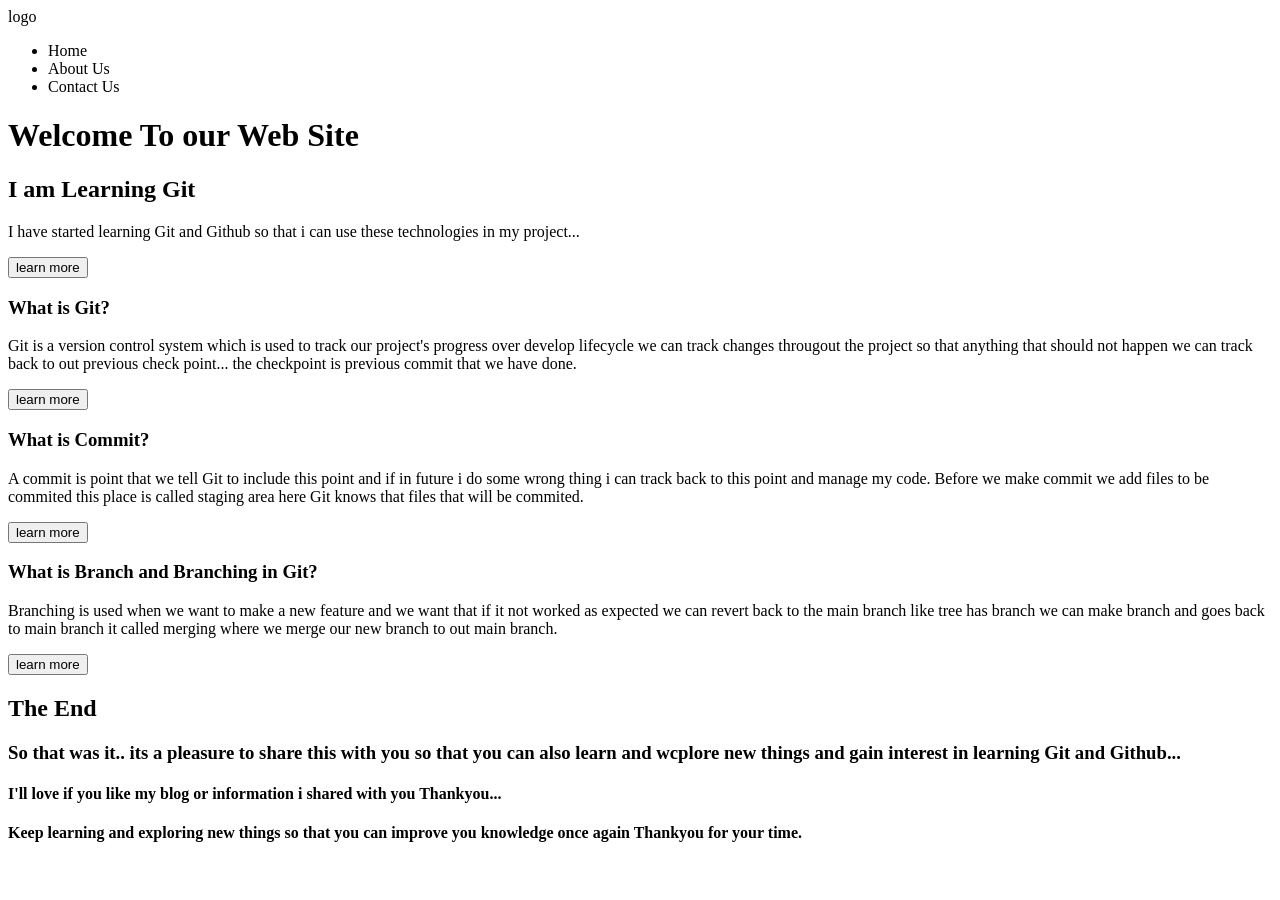
==== index.html @ a0a31708 "add and update content in index.html file." ====
<!DOCTYPE html>
<html lang="en">
<head>
  <meta charset="UTF-8">
  <meta name="viewport" content="width=device-width, initial-scale=1.0">
  <title>Git tutorial</title>
  <link rel="stylesheet" href="styles.css">
</head>
<body>
    <header>
      <nav>
        <div>logo</div>
        <ul>
          <li>Home</li>
          <li>About Us</li>
          <li>Contact Us</li>
        </ul>
      </nav>
    </header>
    <main>
      <div class="container">

        <h1>Welcome To our Web Site</h1>

        <h2>I am Learning Git</h2>
        
        <p>
          I have started learning Git and Github so that i can use these
          technologies in my project...
        </p>
        <div class="button">
          <button>learn more</button>
        </div>

        <h3>What is Git?</h3>
        <p>
          Git is a version control system which is used to track our project's
          progress over develop lifecycle we can track changes througout the
          project so that anything that should not happen we can track back to
          out previous check point... the checkpoint is previous commit that we
          have done.
        </p>
        <div class="button">
          <button>learn more</button>
        </div>
        <h3>What is Commit?</h3>
        <p>
          A commit is point that we tell Git to include this point and if in
          future i do some wrong thing i can track back to this point and manage
          my code. Before we make commit we add files to be commited this place
          is called staging area here Git knows that files that will be
          commited.
        </p>
        <div  class="button">
          <button>learn more</button>
        </div>
        <h3>What is Branch and Branching in Git?</h3>
        <p>
          Branching is used when we want to make a new feature and we want that
          if it not worked as expected we can revert back to the main branch
          like tree has branch we can make branch and goes back to main branch
          it called merging where we merge our new branch to out main branch.
        </p>
        <div class="button">
          <button>learn more</button>
        </div>
      </div>
    </main>

    <footer>
      <div>
        <h2>The End</h2>
        <h3>
          So that was it.. its a pleasure to share this with you so that you can
          also learn and wcplore new things and gain interest in learning Git
          and Github...
        </h3>
        <h4>
          I'll love if you like my blog or information i shared with you
          Thankyou...
        </h4>
        <h4>
          Keep learning and exploring new things so that you can improve you
          knowledge once again Thankyou for your time.
        </h4>
      </div>
    </footer>
  <script src="script.js"></script>
</body>
</html>
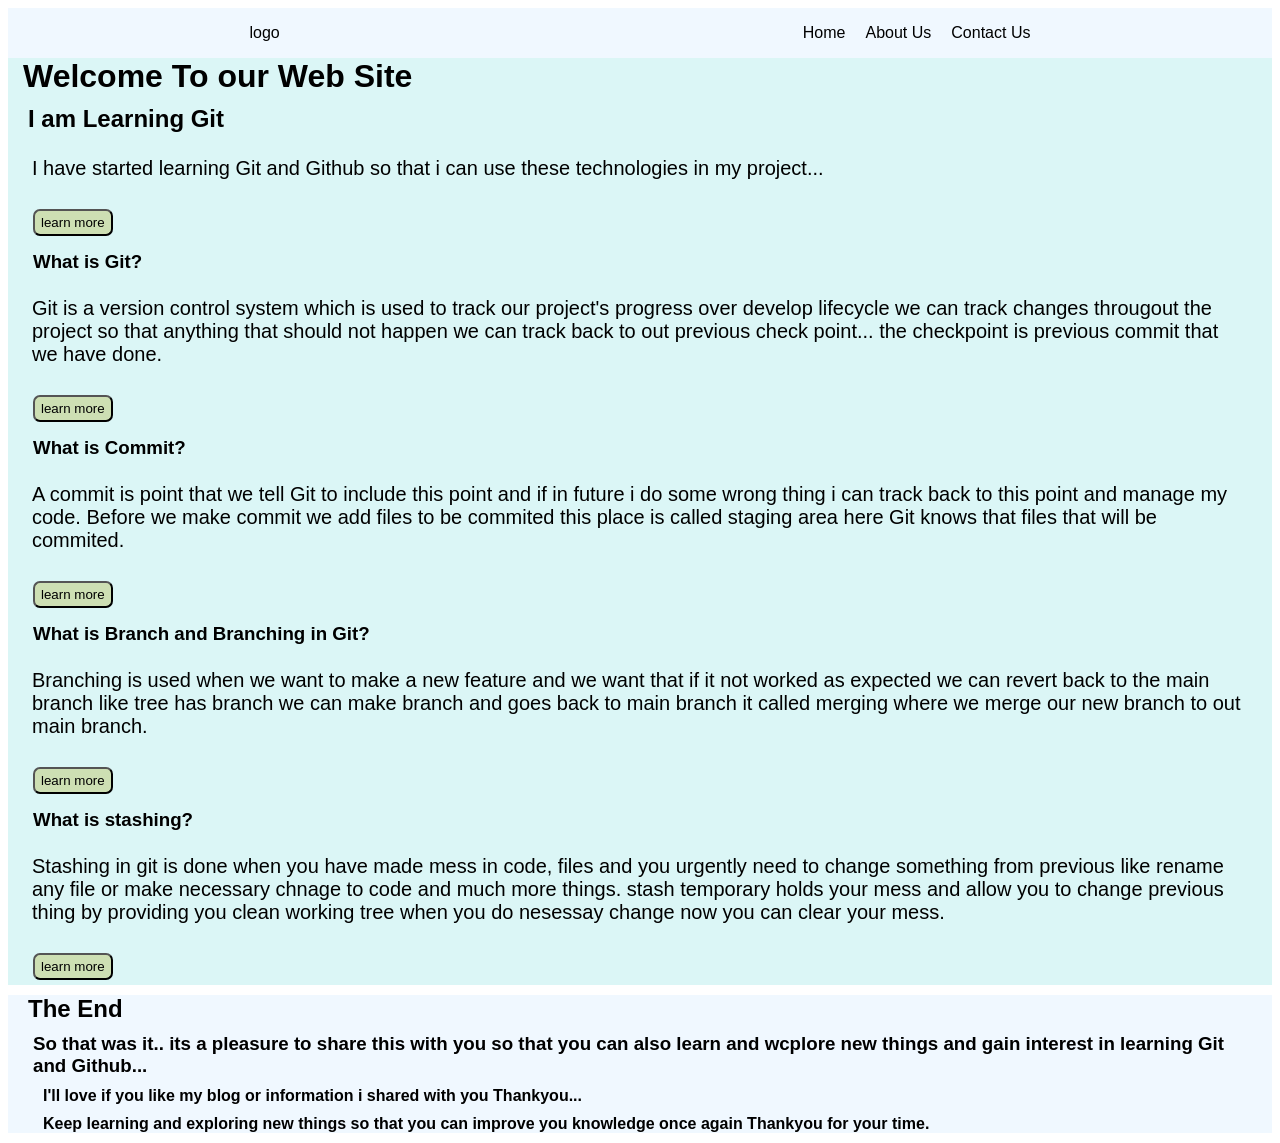
==== commit ca943374: "add paragraph about stashing in index.html" ====
--- a/index.html
+++ b/index.html
@@ -64,6 +64,13 @@
         <div class="button">
           <button>learn more</button>
         </div>
+        <h3>What is stashing?</h3>
+        <p>
+          Stashing in git is done when you have made mess in code, files and you urgently need to change something from previous like rename any file or make necessary chnage to code and much more things. stash temporary holds your mess and allow you to change previous thing by providing you clean working tree when you do nesessay change now you can clear your mess.
+        </p>
+        <div class="button">
+          <button>learn more</button>
+        </div>
       </div>
     </main>
 
--- a/styles.css
+++ b/styles.css
@@ -0,0 +1,59 @@
+*{
+    font-family: 'Segoe UI', Tahoma, Geneva, Verdana, sans-serif;
+}
+
+h1{
+    margin: 0px 15px;
+}
+h2{
+    margin: 10px 20px;
+}
+h3{
+    margin: 10px 25px;
+}
+h4{
+    margin: 10px 35px;
+}
+p{
+    margin: 1.5rem;
+    font-size: 20px;
+}
+button{
+    margin: 5px 25px; 
+    background-color: rgb(205, 223, 179);
+    padding: 4px 6px;
+    border-radius: 07px;
+}
+nav {
+    display: flex;
+    justify-content: space-around;
+    align-items: center;
+    background-color: aliceblue;
+}
+ul{
+    display: flex;
+    justify-content: center;
+    list-style: none;
+    gap: 20px;
+}
+
+li:hover{
+    cursor: pointer;
+    color: blue;
+    text-decoration: underline;
+}
+button{
+    transition: ease;
+}
+button:hover{
+    cursor: pointer;
+    box-shadow: rgb(53, 84, 94) 2px 4px 4px;
+    transition-duration: 0.25s;
+}
+main{
+    box-sizing: border-box;
+    background-color: rgb(219, 246, 246);
+}
+footer{
+    background-color: aliceblue;
+}
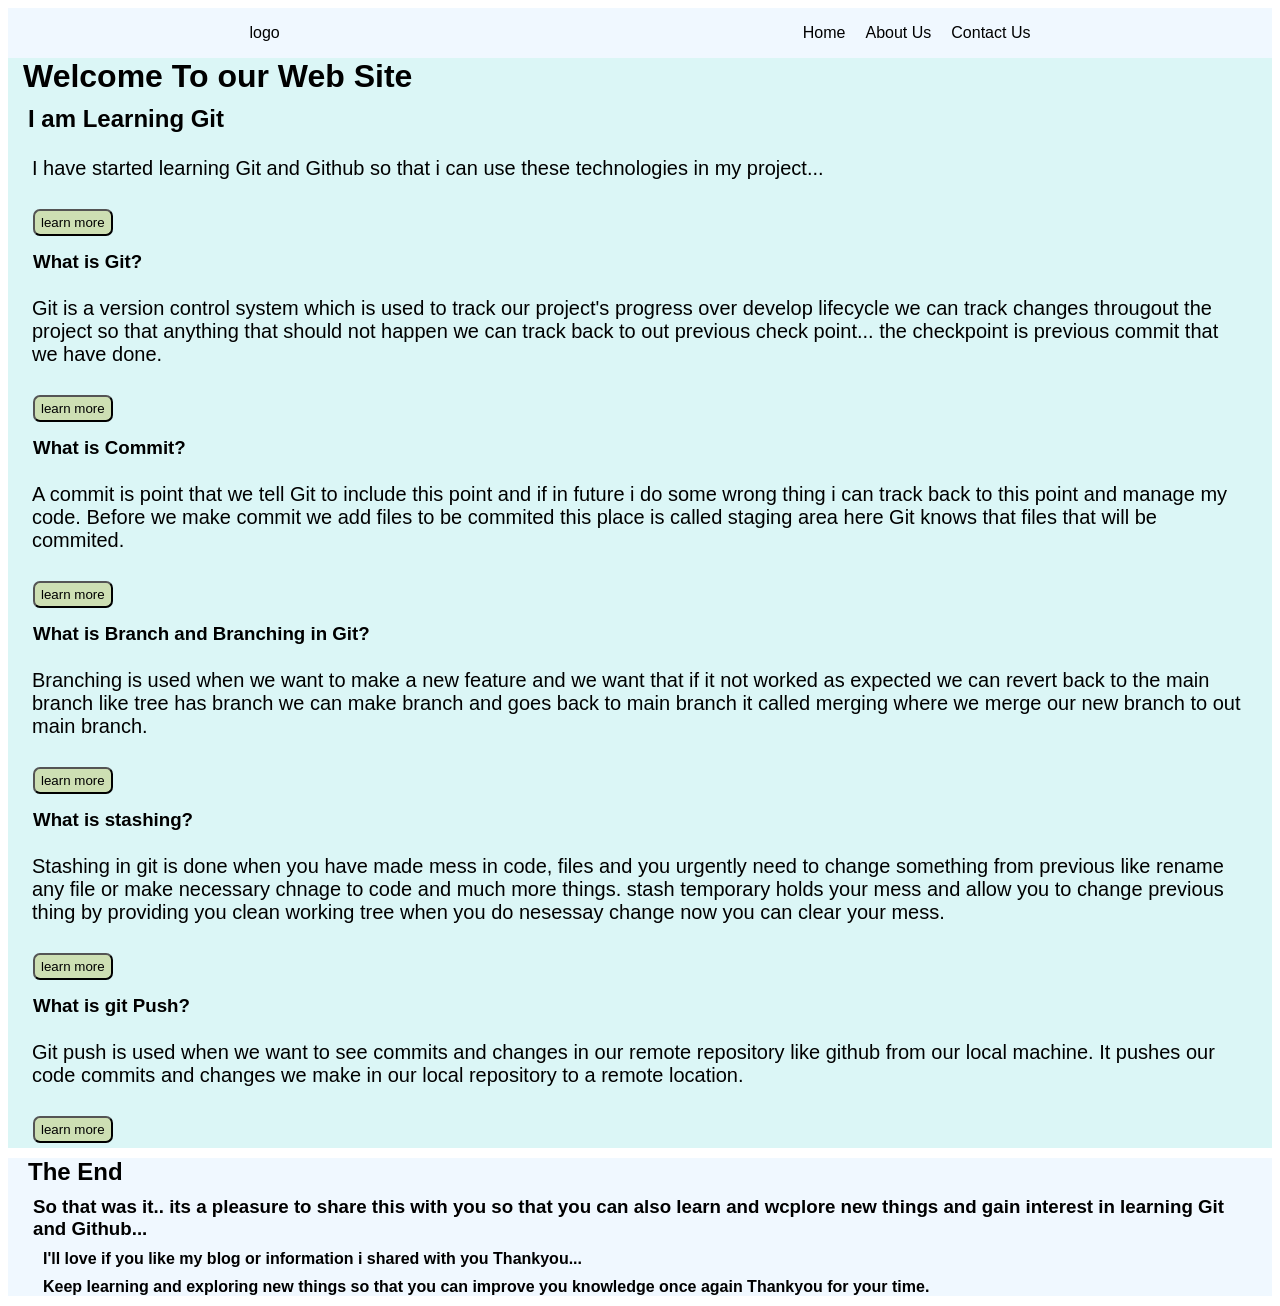
==== commit 1e4bd4e1: "add a paragraph about the Git Push command" ====
--- a/index.html
+++ b/index.html
@@ -1,12 +1,12 @@
-<!DOCTYPE html>
+<!doctype html>
 <html lang="en">
-<head>
-  <meta charset="UTF-8">
-  <meta name="viewport" content="width=device-width, initial-scale=1.0">
-  <title>Git tutorial</title>
-  <link rel="stylesheet" href="styles.css">
-</head>
-<body>
+  <head>
+    <meta charset="UTF-8" />
+    <meta name="viewport" content="width=device-width, initial-scale=1.0" />
+    <title>Git tutorial</title>
+    <link rel="stylesheet" href="styles.css" />
+  </head>
+  <body>
     <header>
       <nav>
         <div>logo</div>
@@ -19,11 +19,10 @@
     </header>
     <main>
       <div class="container">
-
         <h1>Welcome To our Web Site</h1>
 
         <h2>I am Learning Git</h2>
-        
+
         <p>
           I have started learning Git and Github so that i can use these
           technologies in my project...
@@ -51,7 +50,7 @@
           is called staging area here Git knows that files that will be
           commited.
         </p>
-        <div  class="button">
+        <div class="button">
           <button>learn more</button>
         </div>
         <h3>What is Branch and Branching in Git?</h3>
@@ -66,7 +65,19 @@
         </div>
         <h3>What is stashing?</h3>
         <p>
-          Stashing in git is done when you have made mess in code, files and you urgently need to change something from previous like rename any file or make necessary chnage to code and much more things. stash temporary holds your mess and allow you to change previous thing by providing you clean working tree when you do nesessay change now you can clear your mess.
+          Stashing in git is done when you have made mess in code, files and you
+          urgently need to change something from previous like rename any file
+          or make necessary chnage to code and much more things. stash temporary
+          holds your mess and allow you to change previous thing by providing
+          you clean working tree when you do nesessay change now you can clear
+          your mess.
+        </p>
+        <div class="button">
+          <button>learn more</button>
+        </div>
+        <h3>What is git Push?</h3>
+        <p>
+          Git push is used when we want to see commits and changes in our remote repository like github from our local machine. It pushes our code commits and changes we make in our local repository to a remote location.
         </p>
         <div class="button">
           <button>learn more</button>
@@ -92,6 +103,6 @@
         </h4>
       </div>
     </footer>
-  <script src="script.js"></script>
-</body>
-</html>+    <script src="script.js"></script>
+  </body>
+</html>
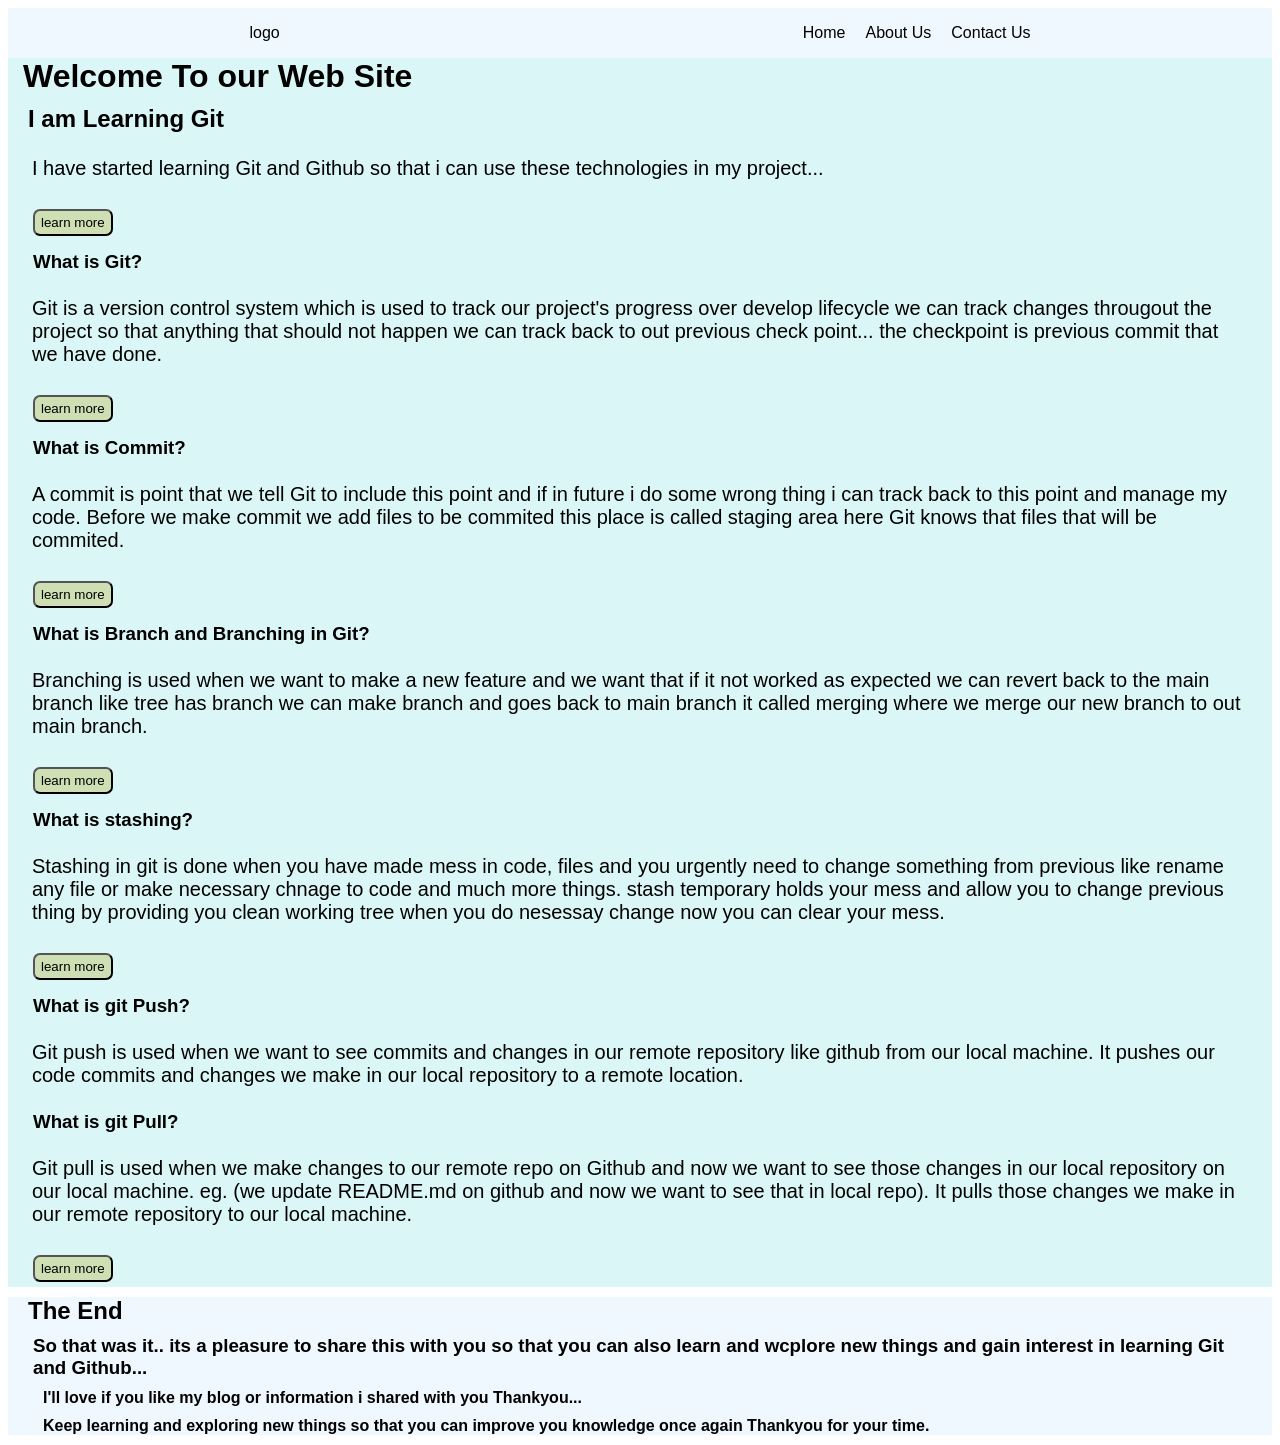
==== commit e27d2f40: "add new paragraph on git pull command" ====
--- a/index.html
+++ b/index.html
@@ -79,6 +79,10 @@
         <p>
           Git push is used when we want to see commits and changes in our remote repository like github from our local machine. It pushes our code commits and changes we make in our local repository to a remote location.
         </p>
+        <h3>What is git Pull?</h3>
+        <p>
+          Git pull is used when we make changes to our remote repo on Github and now we want to see those changes in our local repository on our local machine. eg. (we update README.md on github and now we want to see that in local repo). It pulls those changes we make in our remote repository to our local machine.
+        </p>
         <div class="button">
           <button>learn more</button>
         </div>
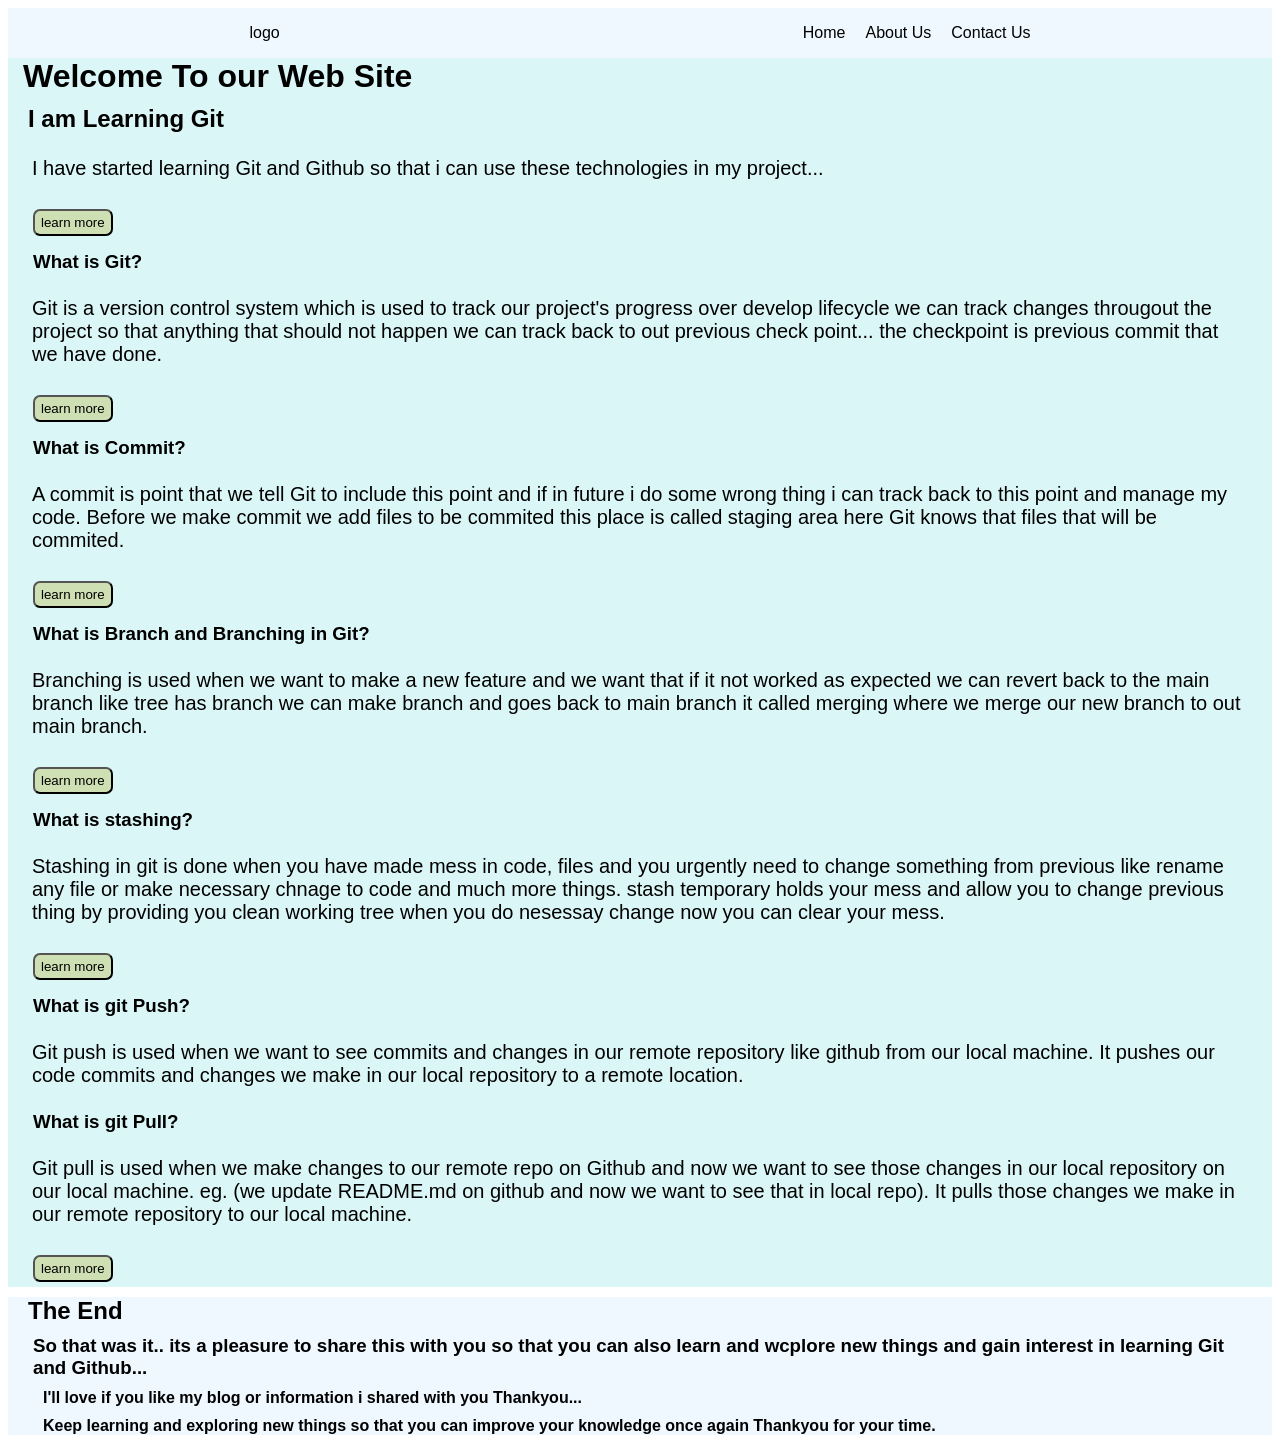
==== commit d90c4456: "finalize changes..." ====
--- a/index.html
+++ b/index.html
@@ -102,7 +102,7 @@
           Thankyou...
         </h4>
         <h4>
-          Keep learning and exploring new things so that you can improve you
+          Keep learning and exploring new things so that you can improve your
           knowledge once again Thankyou for your time.
         </h4>
       </div>
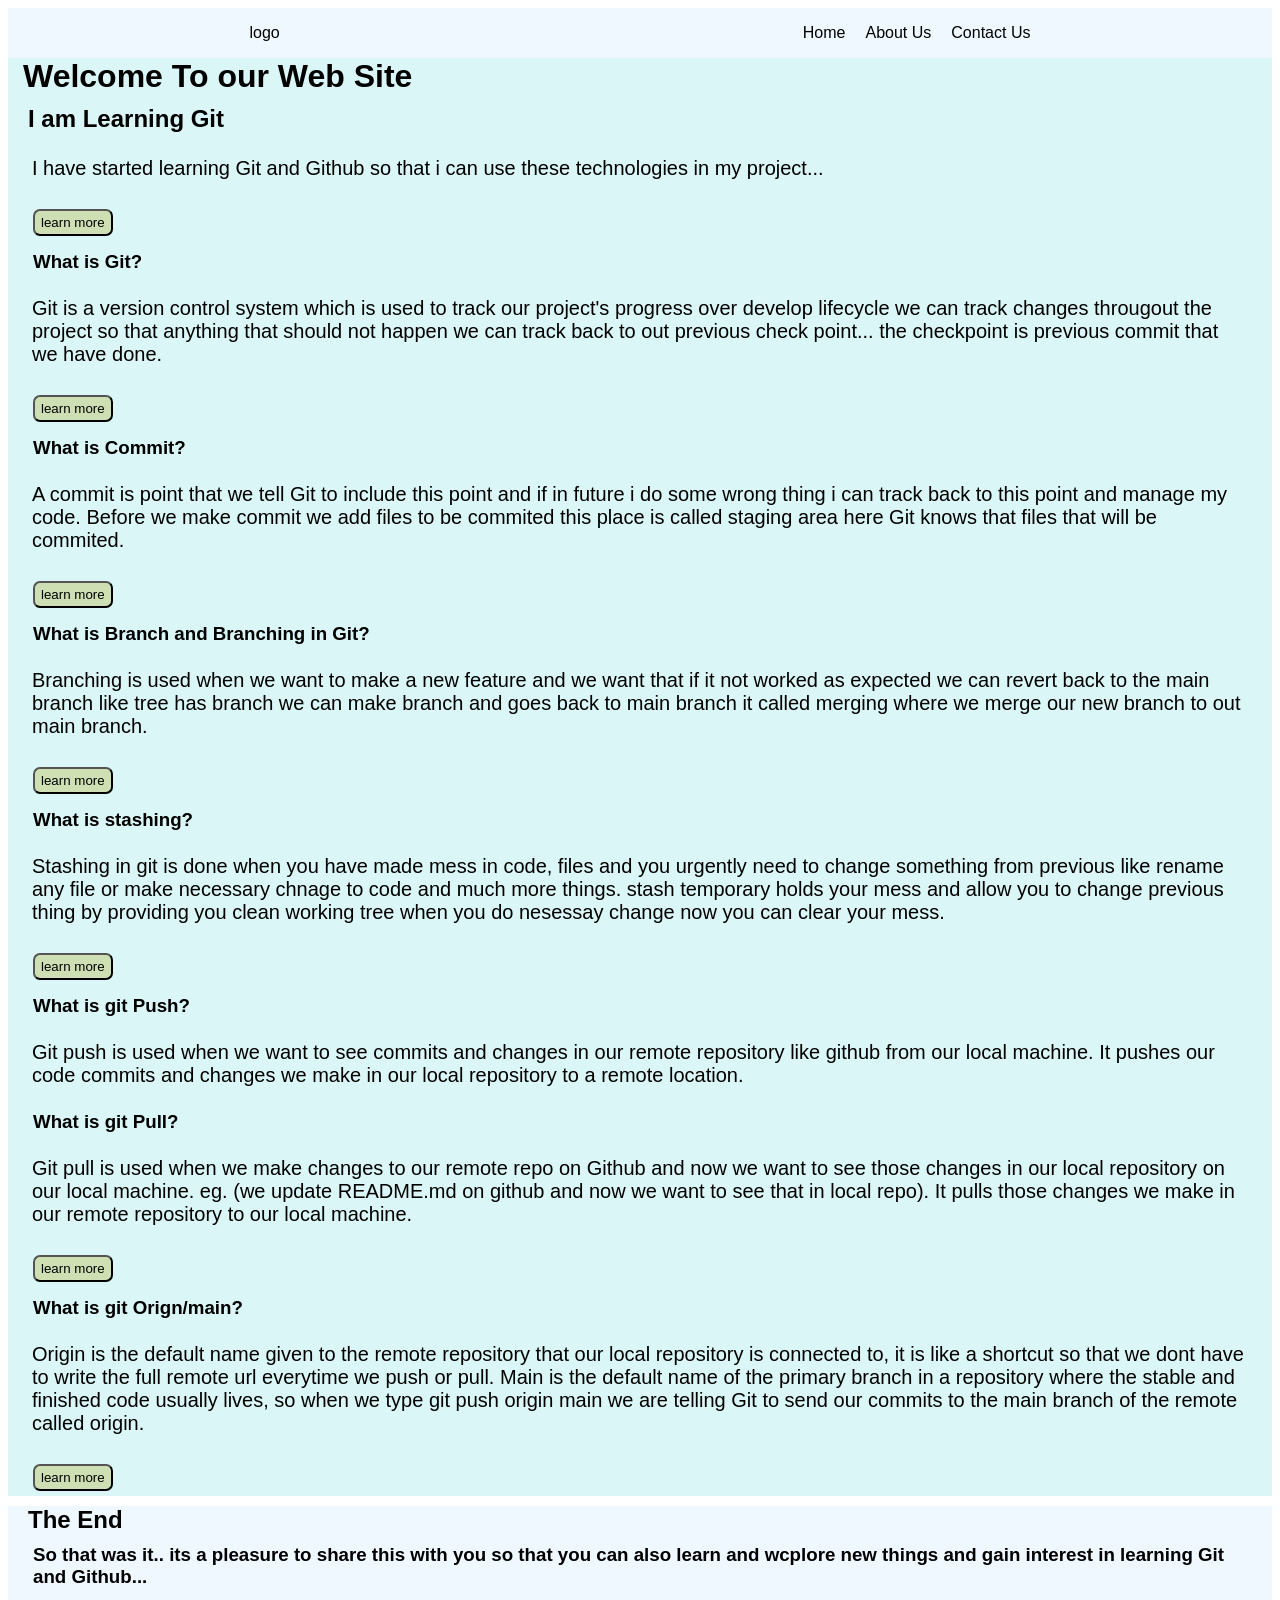
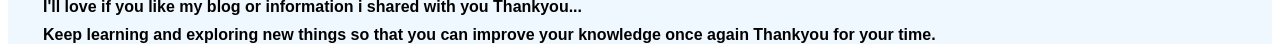
==== commit 34e64aaa: "add a new paragraph about origin/main" ====
--- a/index.html
+++ b/index.html
@@ -72,6 +72,7 @@
           you clean working tree when you do nesessay change now you can clear
           your mess.
         </p>
+
         <div class="button">
           <button>learn more</button>
         </div>
@@ -82,6 +83,13 @@
         <h3>What is git Pull?</h3>
         <p>
           Git pull is used when we make changes to our remote repo on Github and now we want to see those changes in our local repository on our local machine. eg. (we update README.md on github and now we want to see that in local repo). It pulls those changes we make in our remote repository to our local machine.
+        </p>
+        <div class="button">
+          <button>learn more</button>
+        </div>
+        <h3>What is git Orign/main?</h3>
+        <p>
+          Origin is the default name given to the remote repository that our local repository is connected to, it is like a shortcut so that we dont have to write the full remote url everytime we push or pull. Main is the default name of the primary branch in a repository where the stable and finished code usually lives, so when we type git push origin main we are telling Git to send our commits to the main branch of the remote called origin.
         </p>
         <div class="button">
           <button>learn more</button>
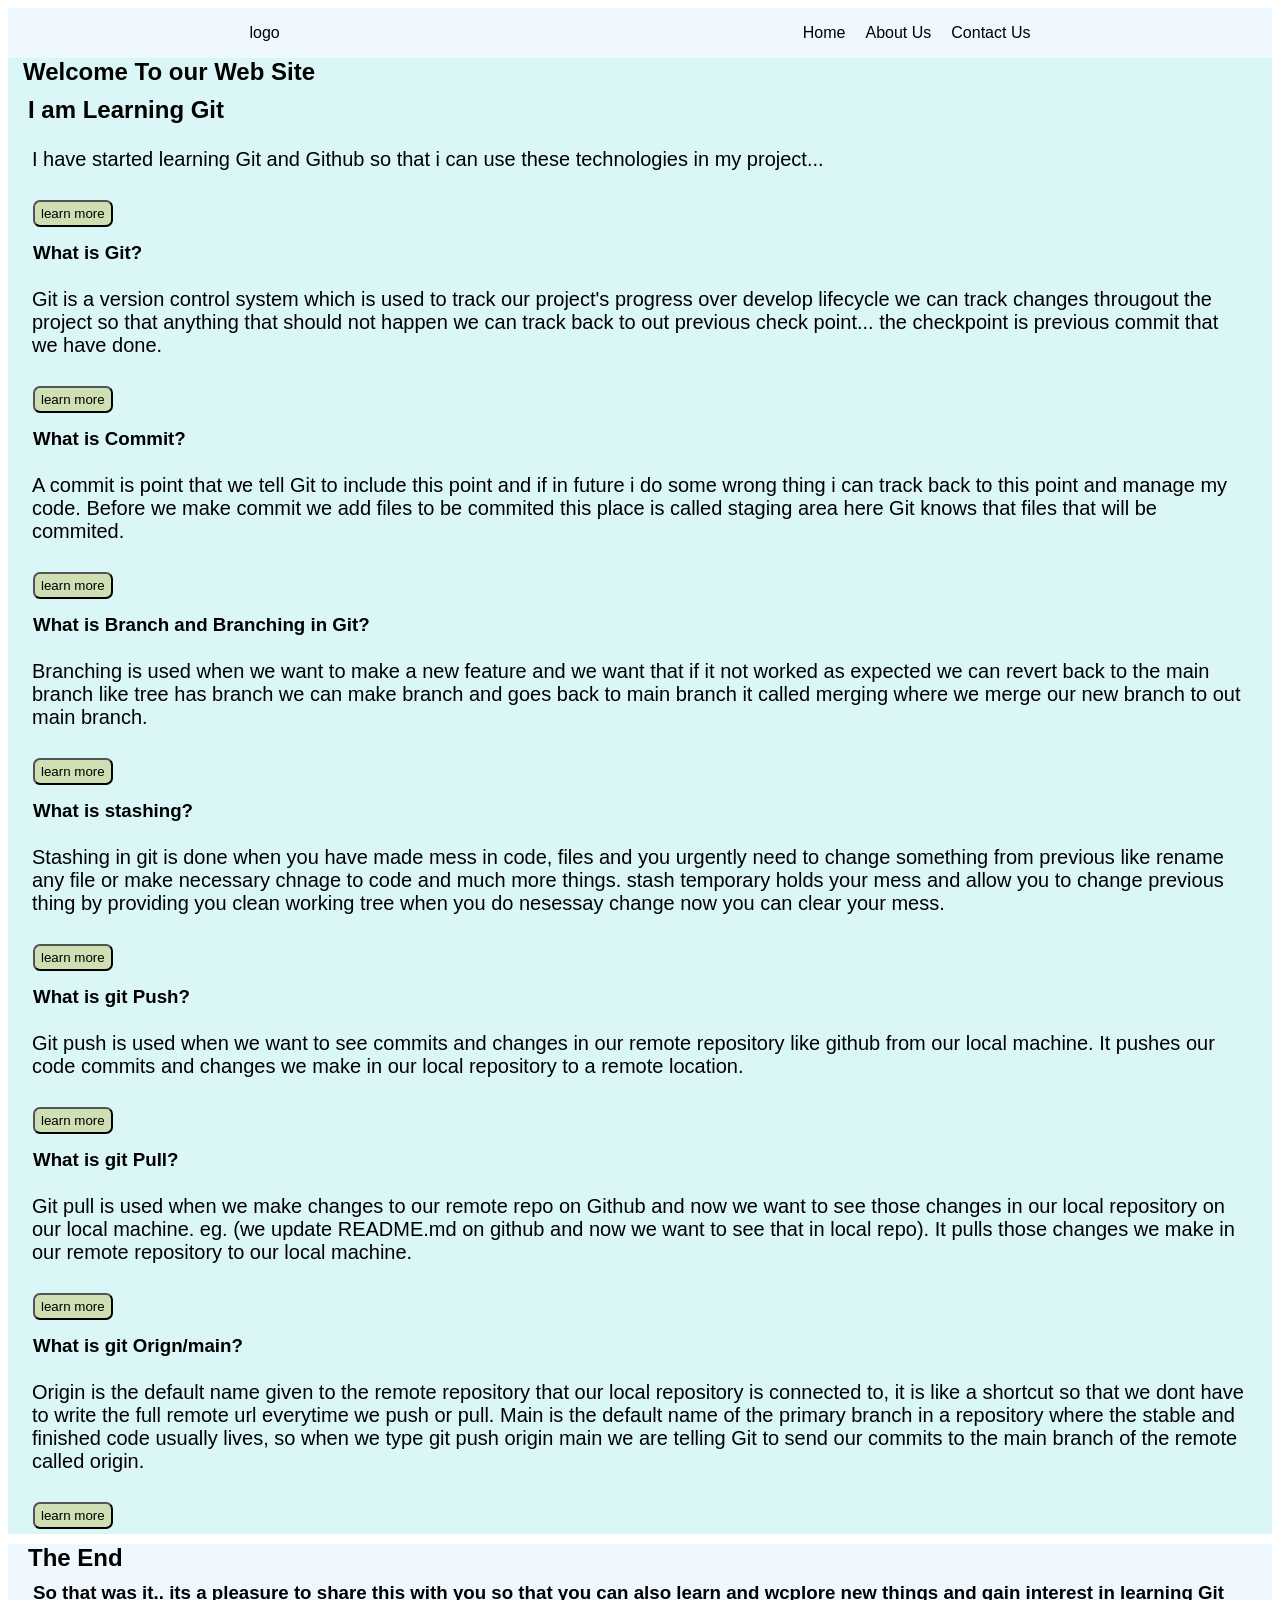
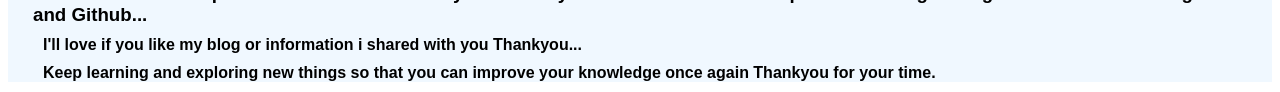
==== commit 9d6c43ad: "fixed missing learnmore button" ====
--- a/index.html
+++ b/index.html
@@ -19,18 +19,22 @@
     </header>
     <main>
       <div class="container">
-        <h1>Welcome To our Web Site</h1>
+        <section>
+          <h1>Welcome To our Web Site</h1>
 
-        <h2>I am Learning Git</h2>
+          <h2>I am Learning Git</h2>
 
-        <p>
-          I have started learning Git and Github so that i can use these
-          technologies in my project...
-        </p>
-        <div class="button">
-          <button>learn more</button>
-        </div>
-
+          <p>
+            I have started learning Git and Github so that i can use these
+            technologies in my project...
+          </p>
+          <div class="button">
+            <button>learn more</button>
+          </div>
+        </section>
+        <section>
+          
+        </section>
         <h3>What is Git?</h3>
         <p>
           Git is a version control system which is used to track our project's
@@ -78,18 +82,34 @@
         </div>
         <h3>What is git Push?</h3>
         <p>
-          Git push is used when we want to see commits and changes in our remote repository like github from our local machine. It pushes our code commits and changes we make in our local repository to a remote location.
+          Git push is used when we want to see commits and changes in our remote
+          repository like github from our local machine. It pushes our code
+          commits and changes we make in our local repository to a remote
+          location.
         </p>
+        <div class="button">
+          <button>learn more</button>
+        </div>
         <h3>What is git Pull?</h3>
         <p>
-          Git pull is used when we make changes to our remote repo on Github and now we want to see those changes in our local repository on our local machine. eg. (we update README.md on github and now we want to see that in local repo). It pulls those changes we make in our remote repository to our local machine.
+          Git pull is used when we make changes to our remote repo on Github and
+          now we want to see those changes in our local repository on our local
+          machine. eg. (we update README.md on github and now we want to see
+          that in local repo). It pulls those changes we make in our remote
+          repository to our local machine.
         </p>
         <div class="button">
           <button>learn more</button>
         </div>
         <h3>What is git Orign/main?</h3>
         <p>
-          Origin is the default name given to the remote repository that our local repository is connected to, it is like a shortcut so that we dont have to write the full remote url everytime we push or pull. Main is the default name of the primary branch in a repository where the stable and finished code usually lives, so when we type git push origin main we are telling Git to send our commits to the main branch of the remote called origin.
+          Origin is the default name given to the remote repository that our
+          local repository is connected to, it is like a shortcut so that we
+          dont have to write the full remote url everytime we push or pull. Main
+          is the default name of the primary branch in a repository where the
+          stable and finished code usually lives, so when we type git push
+          origin main we are telling Git to send our commits to the main branch
+          of the remote called origin.
         </p>
         <div class="button">
           <button>learn more</button>
